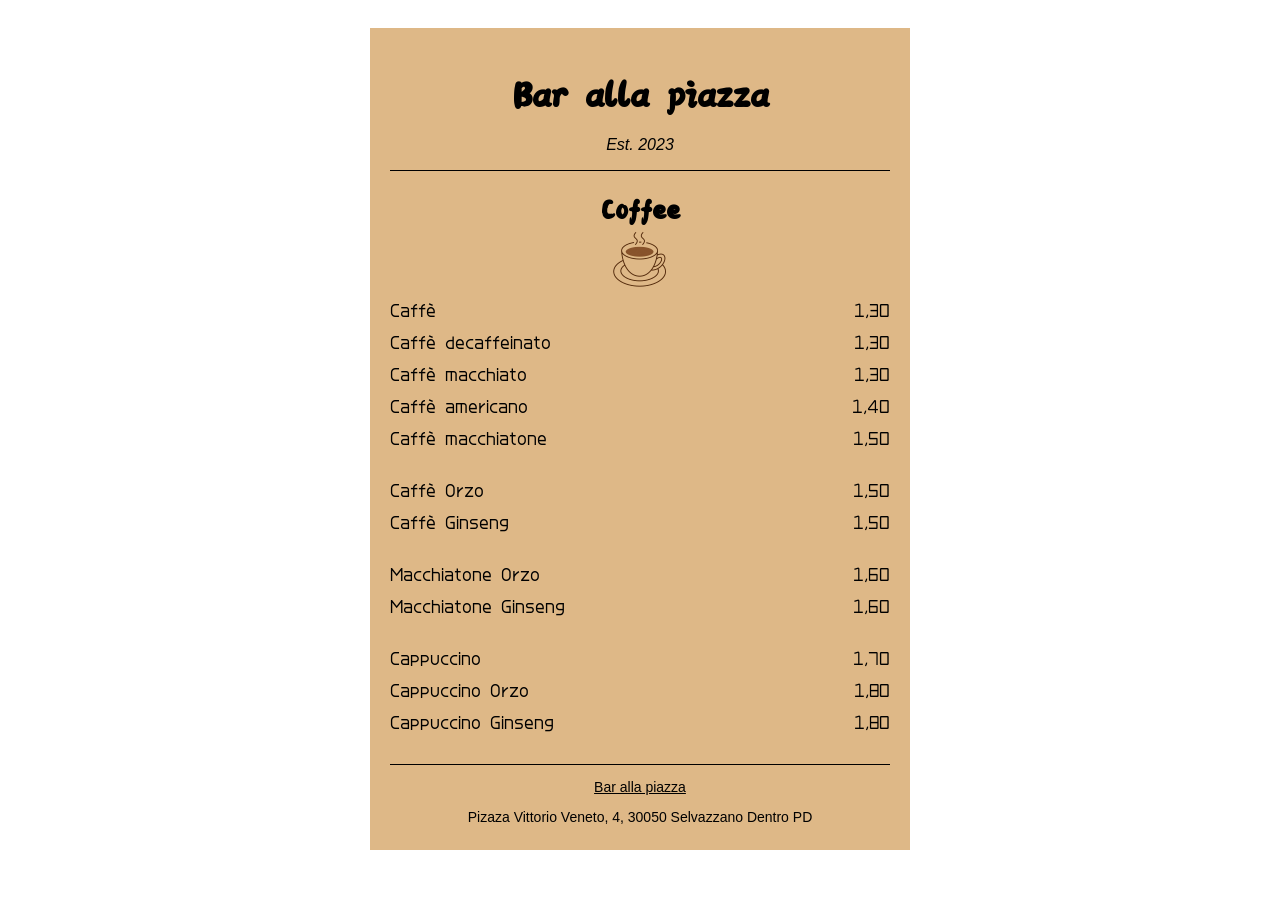
==== index.html @ bac7a8b5 "Fix HTML encoding issues in index.html" ====
<!DOCTYPE html>
<html lang="en">
  <head>
    <meta charset="utf-8" />
    <meta name="viewport" content="width=device-width, initial-scale=1.0" />
    <title>Menu di bar</title>
    <link href="styles.css" rel="stylesheet" />
  </head>
  <body>
    <div class="menu" id="menu_000">
      <main>
        <h1>Bar alla piazza</h1>
        <p class="established">Est. 2023</p>
        <hr>
        <section>
          <h2>Coffee</h2>
          <img src="img/coffee_001_piccolo.png" alt="coffee icon"/>
          <article class="item">
            <p class="flavor">Caffè</p><p class="price">1,30</p>
          </article>
          <article class="item">
            <p class="flavor">Caffè decaffeinato</p><p class="price">1,30</p>
          </article>
          <article class="item">
            <p class="flavor">Caffè macchiato</p><p class="price">1,30</p>
          </article>
          <article class="item">
            <p class="flavor">Caffè americano</p><p class="price">1,40</p>
          </article>
          <article class="item">
            <p class="flavor">Caffè macchiatone</p><p class="price">1,50</p>
          </article>

          <article class="item add_br">
            <p class="flavor">Caffè Orzo</p><p class="price">1,50</p>
          </article>
          <article class="item">
            <p class="flavor">Caffè Ginseng</p><p class="price">1,50</p>
          </article>
          
          <article class="item add_br">
            <p class="flavor">Macchiatone Orzo</p><p class="price">1,60</p>
          </article>
          <article class="item">
            <p class="flavor">Macchiatone Ginseng</p><p class="price">1,60</p>
          </article>

          <article class="item add_br">
            <p class="flavor">Cappuccino</p><p class="price">1,70</p>
          </article>
          <article class="item">
            <p class="flavor">Cappuccino Orzo</p><p class="price">1,80</p>
          </article>
          <article class="item">
            <p class="flavor">Cappuccino Ginseng</p><p class="price">1,80</p>
          </article>

        </section>
        <!-- 这里我暂时注释（取消）
        <section>
          <h2>Desserts</h2>
          <img src="https://cdn.freecodecamp.org/curriculum/css-cafe/pie.jpg" alt="pie icon">
          <article class="item">
            <p class="dessert">Donut</p><p class="price">1.50</p>
          </article>
          <article class="item">
            <p class="dessert">Cherry Pie</p><p class="price">2.75</p>
          </article>
          <article class="item">
            <p class="dessert">Cheesecake</p><p class="price">3.00</p>
          </article>
          <article class="item">
            <p class="dessert">Cinnamon Roll</p><p class="price">2.50</p>
          </article>
        </section> -->
      </main>
      <hr class="bottom-line">
      <footer>
        <address>
          <p>
            <a href="#menu_000" target="_self">Bar alla piazza</a>
          </p>
          <p class="address">
            Pizaza Vittorio Veneto, 4,
            30050 Selvazzano Dentro PD
          </p>
        </address>
      </footer>
    </div>
  </body>
</html>
---- styles.css ----
@font-face {
  font-family: "XiaoShiTou-2";
  src: url("fonts/YeZiGongChangXiaoShiTou-2.ttf") format("truetype");
}

@font-face {
  font-family: "AiDianFeng";
  src: url("fonts/AiDianFengYaHei\ \(ShangYongMianFei\)\ -2.ttf") format("truetype");
}

html {
  scroll-behavior: smooth;
}

body {
  /* background-image: url(); */
  font-family: sans-serif;
  padding: 20px;
}

h1 {
  font-size: 40px;
  /* margin-top: 0; */
  margin-bottom: 15px;
}

h2 {
  font-size: 30px;
}

.established {
  font-style: italic;
}

h1, h2, p {
  text-align: center;
}

.menu {
  width: 80%;
  background-color: burlywood;
  margin-left: auto;
  margin-right: auto;
  padding: 20px;
  max-width: 500px;
}

img {
  display: block;
  margin-left: auto;
  margin-right: auto;
  margin-top:-25px;
}

hr {
  height: 1px;
  background-color: black;
  /* border-color: brown; */
  border-width: 0;
}

.bottom-line {
  margin-top: 25px;
}

h1, h2 {
  font-family: "XiaoShiTou-2", Impact, serif;
}

.item p {
  display: inline-block;
  margin-top: 5px;
  margin-bottom: 5px;
  font-size: 18px;
  font-family: "AiDianFeng";
}

.add_br {
  margin-top: 20px;
}

.flavor, .dessert {
  text-align: left;
  width: 75%;
}

.price {
  text-align: right;
  width: 25%;
}

/* FOOTER */

footer {
  font-size: 14px;
}

address {
  font-style: normal;
}

.address {
  margin-bottom: 5px;
}

a {
  color: black;
}

a:visited {
  color: black;
}

a:hover {
  color: brown;
}

a:active {
  color: brown;
}
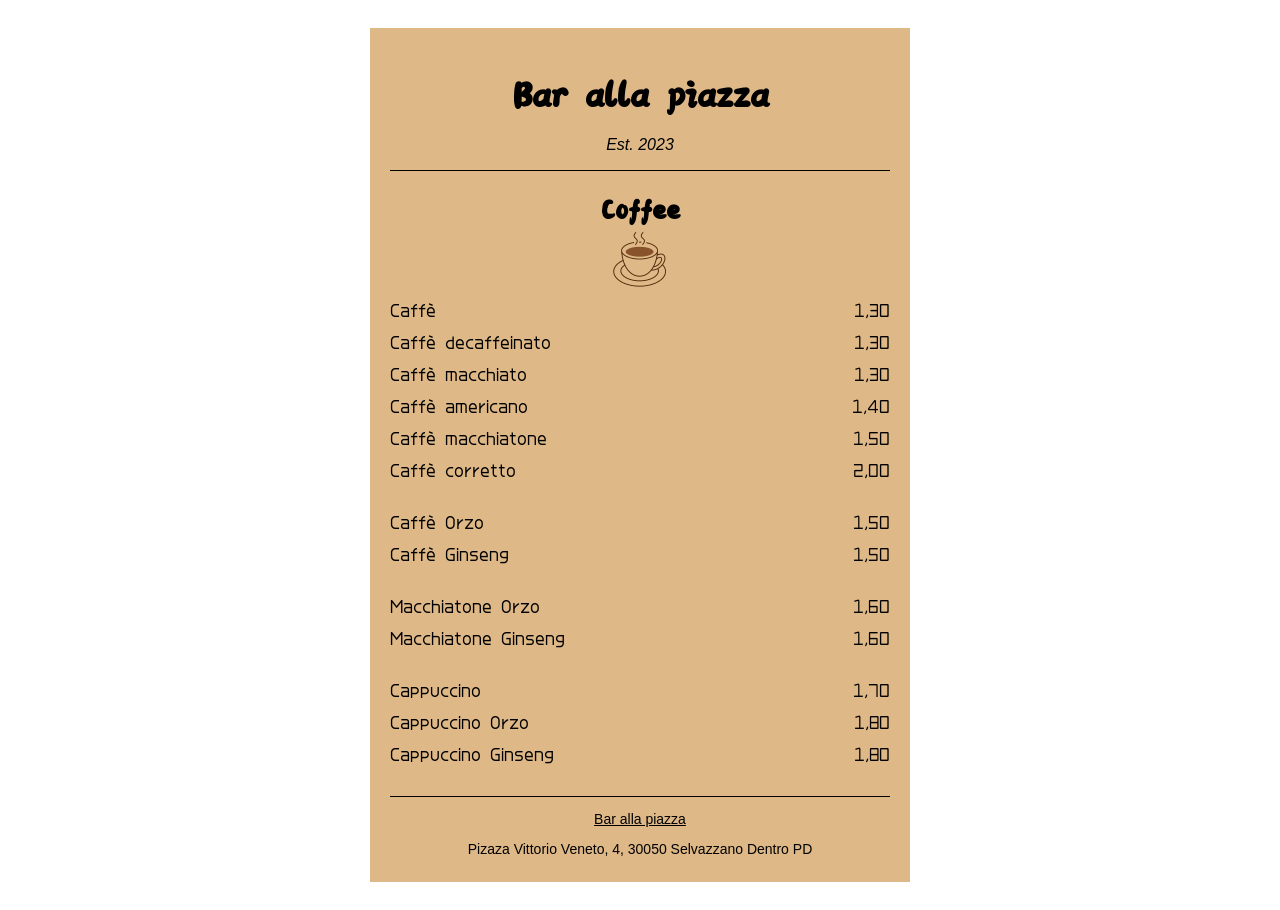
==== commit cf02a4bd: "Revise coffee menu and add new item Updated coffee menu items and added 'Caffè corretto'." ====
--- a/index.html
+++ b/index.html
@@ -29,6 +29,9 @@
           </article>
           <article class="item">
             <p class="flavor">Caffè macchiatone</p><p class="price">1,50</p>
+          </article>
+          <article class="item">
+            <p class="flavor">Caffè corretto</p><p class="price">2,00</p>
           </article>
 
           <article class="item add_br">
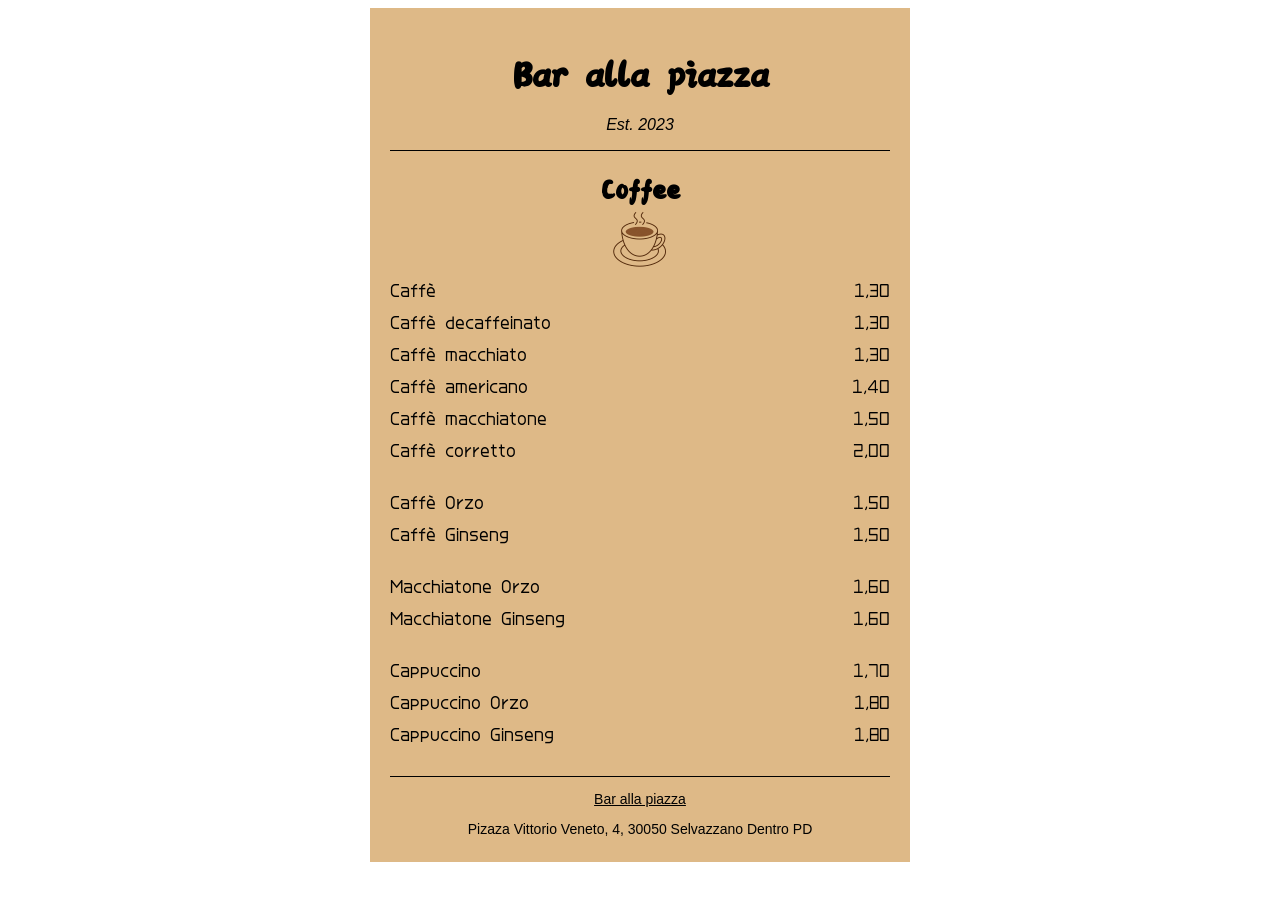
==== commit 7d81c0f3: "Update menu title and fix HTML encoding" ====
--- a/index.html
+++ b/index.html
@@ -3,7 +3,7 @@
   <head>
     <meta charset="utf-8" />
     <meta name="viewport" content="width=device-width, initial-scale=1.0" />
-    <title>Menu di bar</title>
+    <title>Menù del bar</title>
     <link href="styles.css" rel="stylesheet" />
   </head>
   <body>
--- a/styles.css
+++ b/styles.css
@@ -14,8 +14,9 @@
 
 body {
   /* background-image: url(); */
+  min-width: 350px;
   font-family: sans-serif;
-  padding: 20px;
+  padding: 0;
 }
 
 h1 {
@@ -37,12 +38,12 @@
 }
 
 .menu {
-  width: 80%;
-  background-color: burlywood;
+  max-width: 500px;
+  min-width: 275px;
+  background-color: rgb(222, 185, 135);
   margin-left: auto;
   margin-right: auto;
   padding: 20px;
-  max-width: 500px;
 }
 
 img {
@@ -117,4 +118,4 @@
 
 a:active {
   color: brown;
-}+}
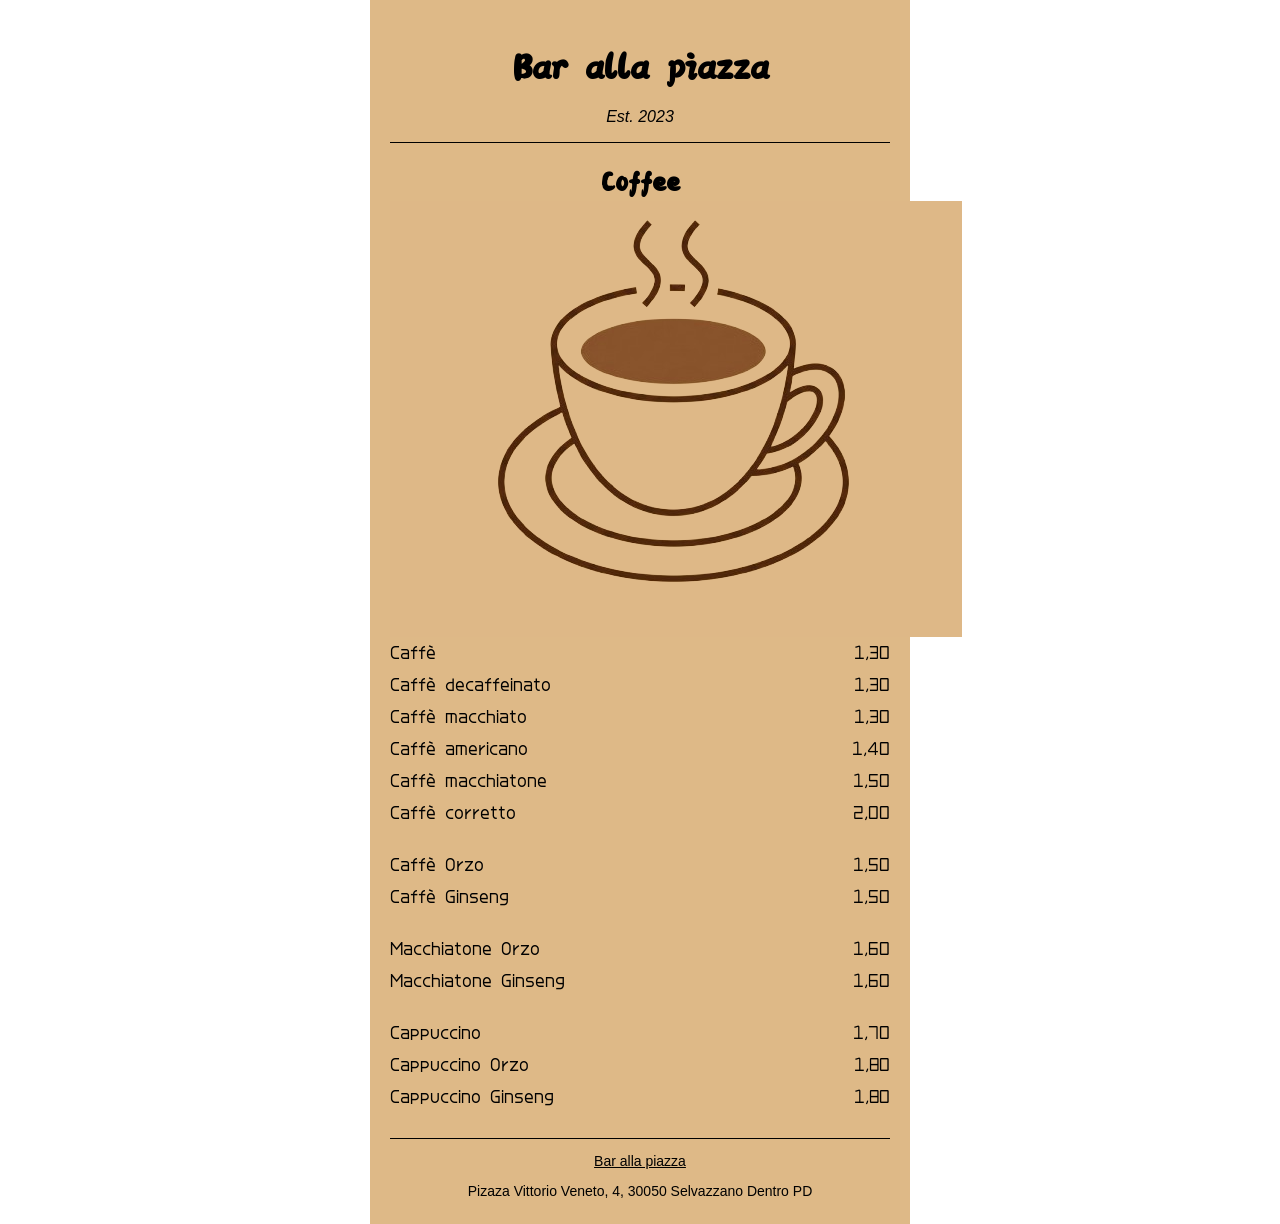
==== commit da4e09da: "Revise coffee section in index.html Updated coffee menu items and images in index.html." ====
--- a/index.html
+++ b/index.html
@@ -14,7 +14,7 @@
         <hr>
         <section>
           <h2>Coffee</h2>
-          <img src="img/coffee_001_piccolo.png" alt="coffee icon"/>
+          <img class="img_size" src="img/coffee_002.png" alt="coffee icon"/>
           <article class="item">
             <p class="flavor">Caffè</p><p class="price">1,30</p>
           </article>
--- a/styles.css
+++ b/styles.css
@@ -10,12 +10,14 @@
 
 html {
   scroll-behavior: smooth;
+  -webkit-text-size-adjust: 100%;
 }
 
 body {
   /* background-image: url(); */
   min-width: 350px;
   font-family: sans-serif;
+  margin: 0;
   padding: 0;
 }
 
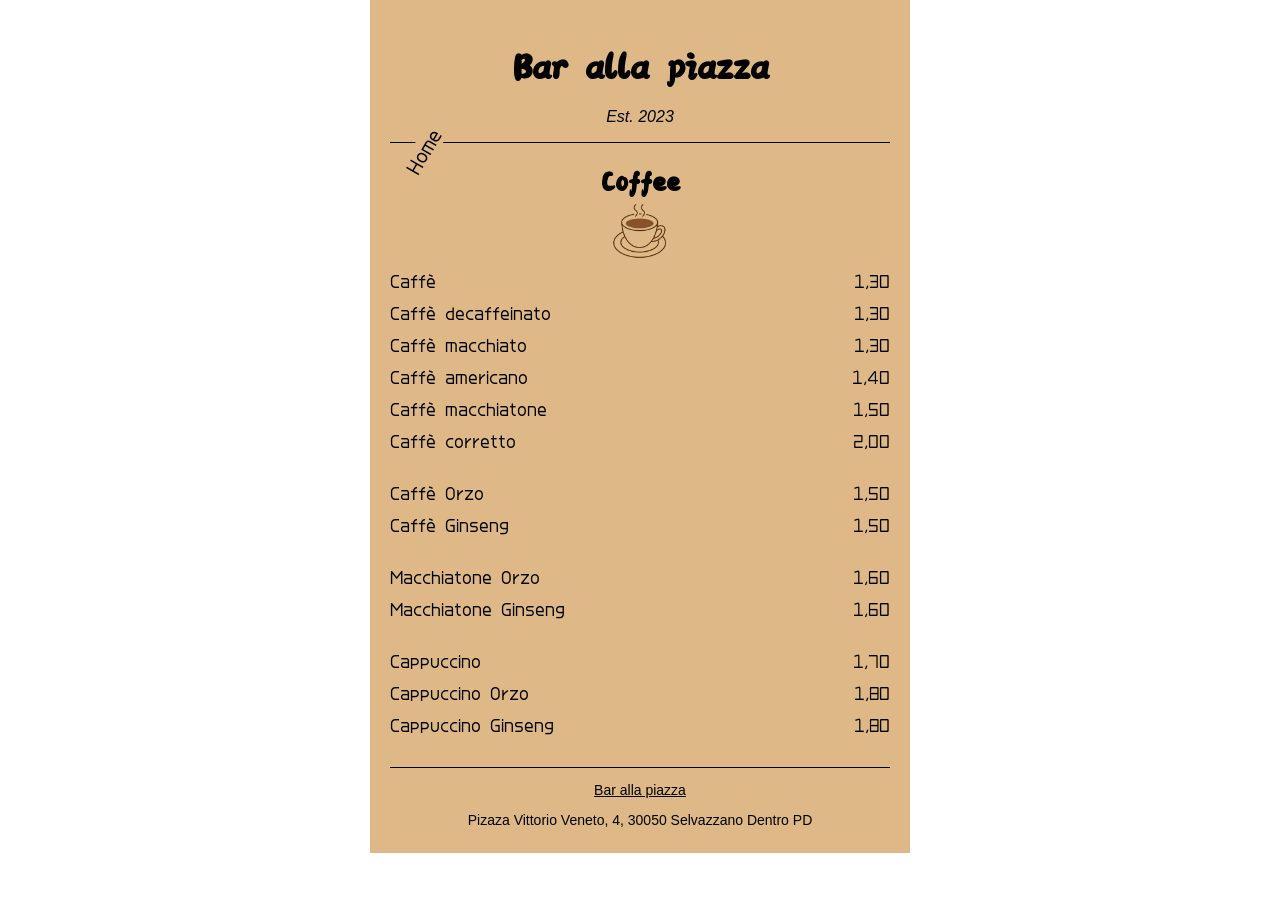
==== commit ebd56974: "Fix HTML structure and add prefetch link" ====
--- a/index.html
+++ b/index.html
@@ -1,20 +1,24 @@
 <!DOCTYPE html>
-<html lang="en">
+<html lang="it">
   <head>
     <meta charset="utf-8" />
     <meta name="viewport" content="width=device-width, initial-scale=1.0" />
     <title>Menù del bar</title>
     <link href="styles.css" rel="stylesheet" />
+    <link rel="prefetch" href="index_015_home.html">
   </head>
   <body>
     <div class="menu" id="menu_000">
       <main>
         <h1>Bar alla piazza</h1>
         <p class="established">Est. 2023</p>
-        <hr>
+        <div class="home_menu">
+          <hr>
+          <a href="index_015_home.html" target="_self">Home</a>
+        </div>
         <section>
           <h2>Coffee</h2>
-          <img class="img_size" src="img/coffee_002.png" alt="coffee icon"/>
+          <img class="img_size" src="img/coffee_002.png" alt="Coffee icon"/>
           <article class="item">
             <p class="flavor">Caffè</p><p class="price">1,30</p>
           </article>
--- a/styles.css
+++ b/styles.css
@@ -1,11 +1,13 @@
 @font-face {
   font-family: "XiaoShiTou-2";
   src: url("fonts/YeZiGongChangXiaoShiTou-2.ttf") format("truetype");
+  font-display: swap;
 }
 
 @font-face {
   font-family: "AiDianFeng";
   src: url("fonts/AiDianFengYaHei\ \(ShangYongMianFei\)\ -2.ttf") format("truetype");
+  font-display: swap;
 }
 
 html {
@@ -48,6 +50,73 @@
   padding: 20px;
 }
 
+.home_menu {
+  position: relative;
+}
+
+.home_menu a {
+  position: absolute;
+  top: 50%;
+  left: 0%;
+  transform: translate(0%, -10%) rotate(-60deg);
+
+  background: rgb(222, 185, 135);
+  padding: 0 10px;
+
+  font-family: "AiDianFeng", sans-serif;
+  font-size: 20px;
+
+  text-decoration: none;
+}
+
+.home_menu h2 {
+  position: absolute;
+  top: 50%;
+  left: 10%;
+  transform: translate(0%, -50%);
+
+  background: rgb(222, 185, 135);
+  margin: 0;
+  padding: 0 10px;
+
+  /* font-size: 20px; */
+}
+
+.menu_list {
+  transform: rotate(20deg);
+  margin-left: 60%
+}
+
+.menu_type {
+  position: relative;
+  /* margin-left: -30%; */
+}
+
+.menu_type .menu_type_001 {
+  position: absolute;
+  bottom: 30%;
+  right: 55%;
+  /* transform: rotate(5deg); */
+  
+  text-decoration: none;
+  
+  font-family: "AiDianFeng", sans-serif;
+  font-size: 22px;
+}
+
+.menu_type .menu_type_002 {
+  display: block;
+  width: fit-content;
+  margin-left: auto;
+  margin-right: auto;
+}
+
+.menu_type .menu_type_img {
+  margin-top: 0px;
+  transform: translateX(55px);
+  margin: 0;
+}
+
 img {
   display: block;
   margin-left: auto;
@@ -55,6 +124,15 @@
   margin-top:-25px;
 }
 
+.img_size {
+  width: 86px;
+  height: auto;
+}
+
+.img_add {
+  width: 100px;
+}
+
 hr {
   height: 1px;
   background-color: black;
@@ -67,7 +145,7 @@
 }
 
 h1, h2 {
-  font-family: "XiaoShiTou-2", Impact, serif;
+  font-family: "XiaoShiTou-2", sans-serif;
 }
 
 .item p {
@@ -75,7 +153,7 @@
   margin-top: 5px;
   margin-bottom: 5px;
   font-size: 18px;
-  font-family: "AiDianFeng";
+  font-family: "AiDianFeng", sans-serif;
 }
 
 .add_br {
@@ -108,6 +186,7 @@
 
 a {
   color: black;
+  -webkit-tap-highlight-color: transparent;   /* 消除移动端点击高亮背景色 */
 }
 
 a:visited {
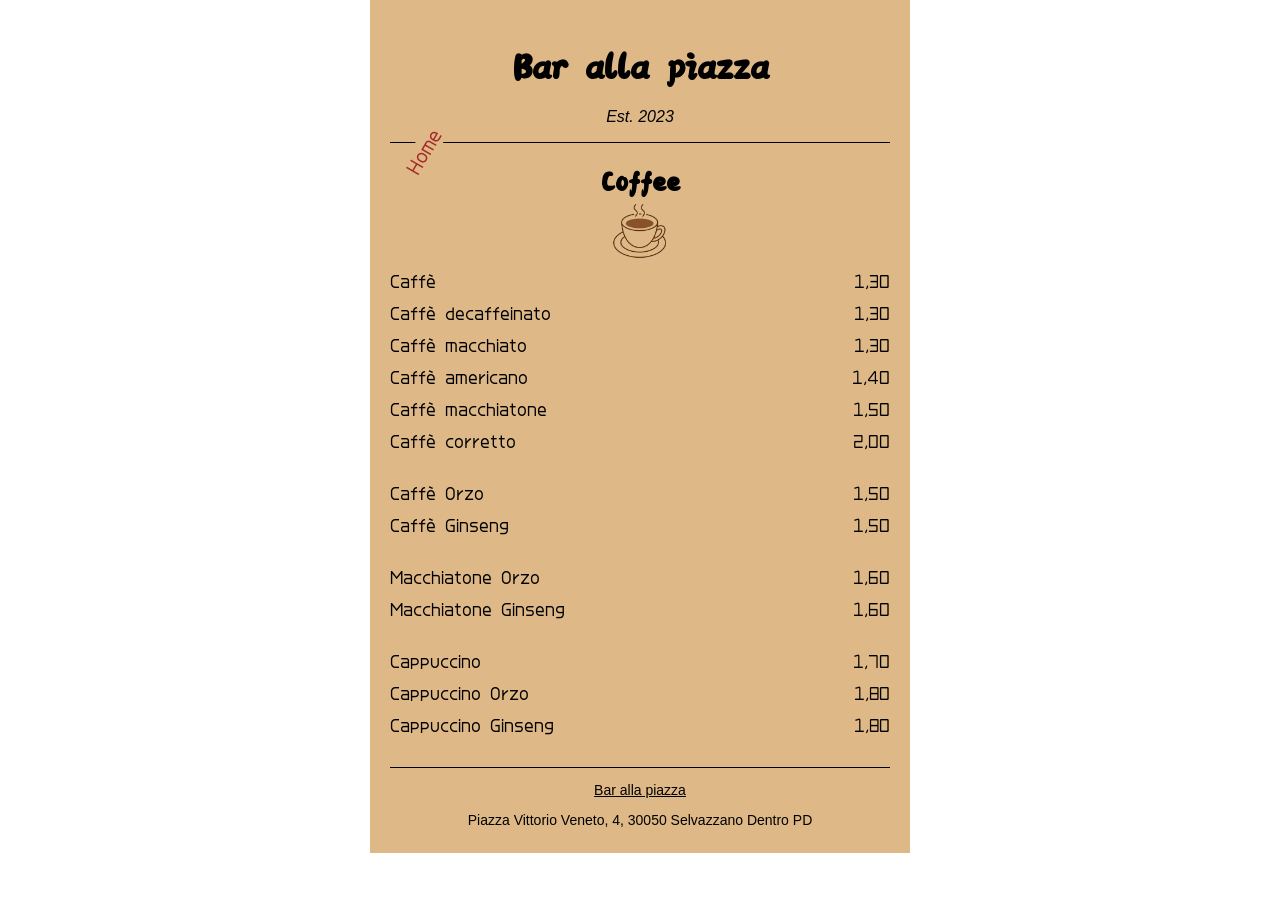
==== commit 916bcc23: "Add files via upload" ====
--- a/index.html
+++ b/index.html
@@ -6,6 +6,9 @@
     <title>Menù del bar</title>
     <link href="styles.css" rel="stylesheet" />
     <link rel="prefetch" href="index_015_home.html">
+    <link rel="preload" href="img/cocacola_001_color.png" as="image">
+    <link rel="preload" href="img/birra_001_color.png" as="image">
+    <link rel="preload" href="img/liquore_001_color.png" as="image">
   </head>
   <body>
     <div class="menu" id="menu_000">
@@ -63,23 +66,6 @@
           </article>
 
         </section>
-        <!-- 这里我暂时注释（取消）
-        <section>
-          <h2>Desserts</h2>
-          <img src="https://cdn.freecodecamp.org/curriculum/css-cafe/pie.jpg" alt="pie icon">
-          <article class="item">
-            <p class="dessert">Donut</p><p class="price">1.50</p>
-          </article>
-          <article class="item">
-            <p class="dessert">Cherry Pie</p><p class="price">2.75</p>
-          </article>
-          <article class="item">
-            <p class="dessert">Cheesecake</p><p class="price">3.00</p>
-          </article>
-          <article class="item">
-            <p class="dessert">Cinnamon Roll</p><p class="price">2.50</p>
-          </article>
-        </section> -->
       </main>
       <hr class="bottom-line">
       <footer>
@@ -88,11 +74,11 @@
             <a href="#menu_000" target="_self">Bar alla piazza</a>
           </p>
           <p class="address">
-            Pizaza Vittorio Veneto, 4,
+            Piazza Vittorio Veneto, 4,
             30050 Selvazzano Dentro PD
           </p>
         </address>
       </footer>
     </div>
   </body>
-</html>
+</html>
--- a/styles.css
+++ b/styles.css
@@ -69,17 +69,9 @@
   text-decoration: none;
 }
 
-.home_menu h2 {
-  position: absolute;
-  top: 50%;
-  left: 10%;
-  transform: translate(0%, -50%);
-
-  background: rgb(222, 185, 135);
-  margin: 0;
-  padding: 0 10px;
-
-  /* font-size: 20px; */
+.home_menu a,
+.home_menu a:visited {
+  color: brown;
 }
 
 .menu_list {
@@ -112,9 +104,8 @@
 }
 
 .menu_type .menu_type_img {
-  margin-top: 0px;
+  margin: 0;
   transform: translateX(55px);
-  margin: 0;
 }
 
 img {
@@ -199,4 +190,4 @@
 
 a:active {
   color: brown;
-}
+}
